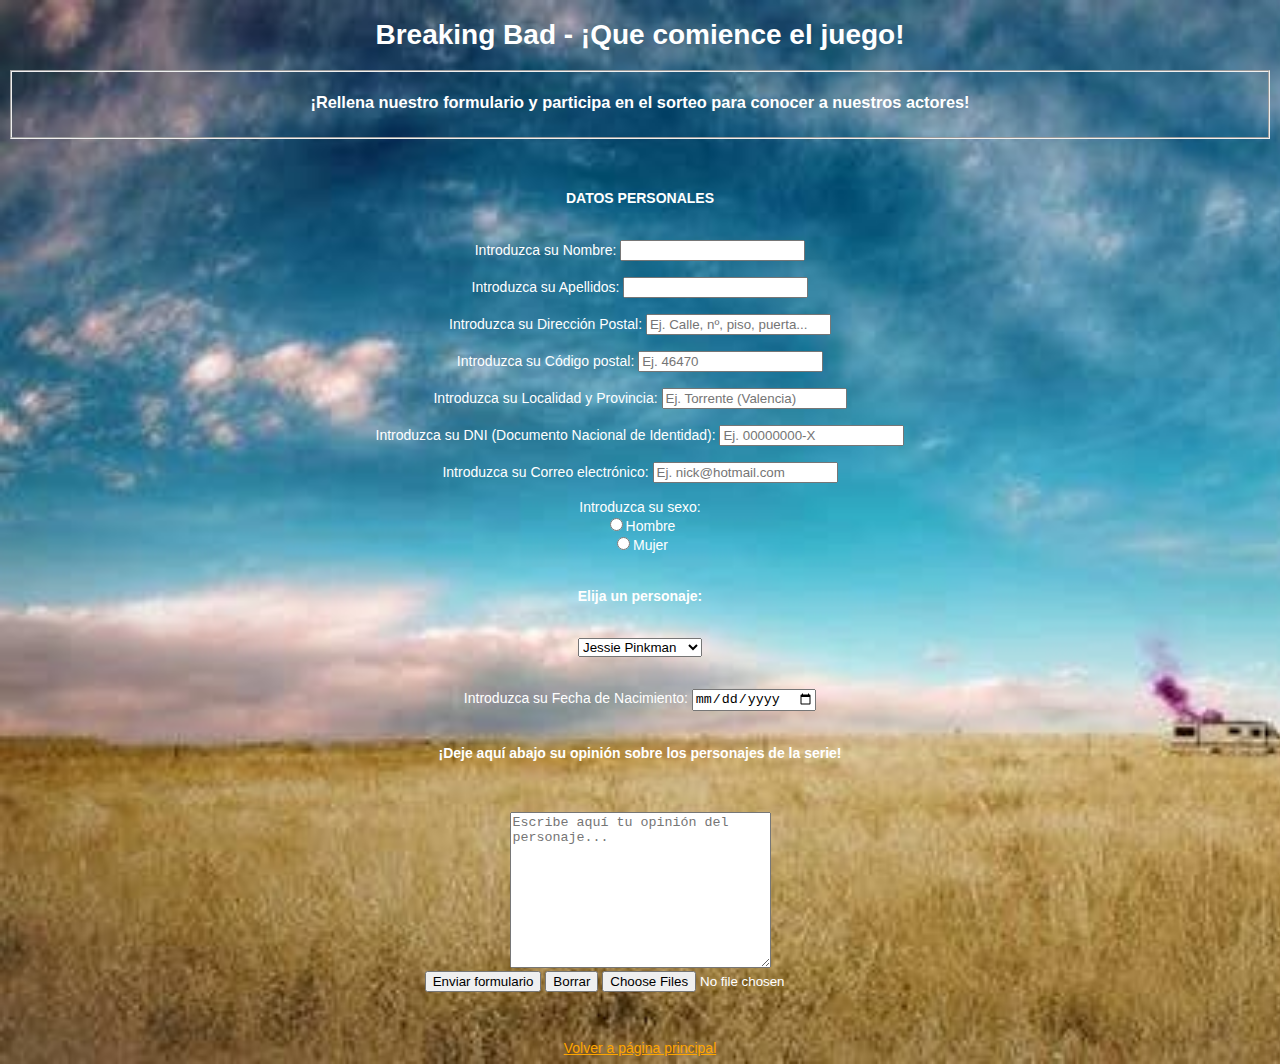
==== formulario.html @ a529c76a "initial commit" ====
<!DOCTYPE html>
<html lang="en">
<head>
    <meta charset="UTF-8">
    <meta name="viewport" content="width=device-width, initial-scale=1.0">
    <title>Formulario Breaking Bad</title>
    <link rel="stylesheet" href="CSS/CSS_BreakingBad.css">
    <link rel="icon" type="image/jpg" href="IMG/icon.png">
</head>
<body id="body2">
    <h1>Breaking Bad - ¡Que comience el juego!</h1>
    <form name="Formulario Breaking Bad" method="post" action="mailto:raul.rodriguez@proeducaglobal.com">
        <fieldset><h3>¡Rellena nuestro formulario y participa en el sorteo para conocer a nuestros actores!</h3></fieldset>
        <br>
        <br><h4>DATOS PERSONALES</h4>
        <br>Introduzca su Nombre: <input type="text" name="Nombre" id="">
        <br>
        <br>Introduzca su Apellidos: <input type="text" name="Apellidos" id="">
        <br>
        <br>Introduzca su Dirección Postal: <input type="text" name="Dirección Postal" placeholder="Ej. Calle, nº, piso, puerta...">
        <br>
        <br>Introduzca su Código postal: <input type="text" name="Código postal" placeholder="Ej. 46470" id="">
        <br>
        <br>Introduzca su Localidad y Provincia: <input type="text" name="Localidad y Provincia" placeholder="Ej. Torrente (Valencia)" id="">
        <br>
        <br>Introduzca su DNI (Documento Nacional de Identidad): <input type="text" name="DNI(Documento Nacional de Identidad)" placeholder="Ej. 00000000-X" id="">
        <br>
        <br>Introduzca su Correo electrónico: <input type="email" name="Correo electrónico"placeholder="Ej. nick@hotmail.com" id="">
        <br>
        <br>Introduzca su sexo: 
        <br><input type="radio" name="FP" id="" value="">Hombre
        <br><input type="radio" name="FP" id="" value="">Mujer
        <br>
        <br><h4>Elija un personaje:</h4>
        <br><select name="Personajes" id="">
            <option value="1">Jessie Pinkman</option>
            <option value="2">Walter White</option>
            <option value="3">Saul Goodman</option>
            <option value="4">Gustavo Fring</option>
            <option value="5">Pollos Hermanos</option>
            <option value="6"> Otros personajes</option>
        </select>
        <br>
        <br>
        <br>Introduzca su Fecha de Nacimiento: <input type="date" name="" id="">
        <br>
        <br><h4>¡Deje aquí abajo su opinión sobre los personajes de la serie!</h4>
        <br> 
        <br><textarea name="Opinión personajes" id="" cols="30" rows="10" placeholder="Escribe aquí tu opinión del personaje..." width="400px"></textarea>
        <br><input type="submit" value="Enviar formulario">
        <input type="reset" value="Borrar">
        <input type="file" name="" id="" value="Subir archivo" multiple>
    </form>
    <br>
    <br>
    <br><a href="index.html" class="volver">Volver a página principal</a>

    
</body>
</html>
---- CSS/CSS_BreakingBad.css ----
@font-face {
    font-family: 'Breaking B';
    src: url(../Fuente/Breaking\ B.ttf);
}

#body1 { 
    font-family: color white;
    text-align: center;
    background-image: url(../IMG/fondo.jpg);
    background-repeat: no-repeat;
    background-size:cover;
}
header img {
    width: 200px;
    height: 200px;
}
h2{
    font-family: 'Breaking B';
    font-style: normal;
    font-size: 48px;
    color: white;
    text-align: center;
}
.poster {
    width: 700px;
    height: 300px;
    border: 10px outset brown;
    border-radius: 22px;
}
.poster img {
    text-align: center;
    width: 100%;
    height: 100%; 
}
#body2{
    font-family: Helvetica;
    color: white;
    font-size: 14px;
    text-align: justify;
    text-align: center;
    background-image: url(../IMG/fondo.jpg);
    background-repeat: no-repeat;
    background-size:cover; 
}
#body3{
    background-color: #0c3e11;
    font-family: Helvetica;
    text-align: center;
    color: #2b2d23;
}
.cabecera{
    width: 700px;
    height: 300px;
}
.letraG{
    font-family: Helvetica;
    font-size: 50px;
    font-weight: bolder;
    padding: 0px;
    margin-top: auto;
    margin-bottom: auto;
}
.letraP{
    font-family: Helvetica;
    font-size: 10px;
    font-weight: bolder;
    text-align: center;
    padding: 0px;
    margin-top: auto;
    margin-bottom: auto;
}
.color1{
    background-color: #b8d82c;
}
.color2{
    background-color:#d6ea7b ;
}
.color3{
    background-color: #eff6cc;
}
.color4{
    background-color: #89a417;
}
.color5{
    background-color: #63702b;
}
.color6{
    background-color: #c5e248;
}
.color7{
    background-color: #bcc49e;  
}
.color8{
    background-color: #818d4f;  
}
.morado{
    background-color: #a98fcf;
}
.colorbajo{
    background-color: #c3c42d;
}
#hank{
    height: auto;
    width: 90px;
}
table{
    empty-cells: hide;
    background-color: #2b2d23;
    border-collapse: separate;
    border-spacing: 10px;
    margin:auto;
    font-family: Helvetica;
}
td{
  width: 90px;
  height: 70px;
  margin: 0px;
}
p{
    margin: 0px;
}
.volver{
    font-family: Helvetica;
    color: orange;
}
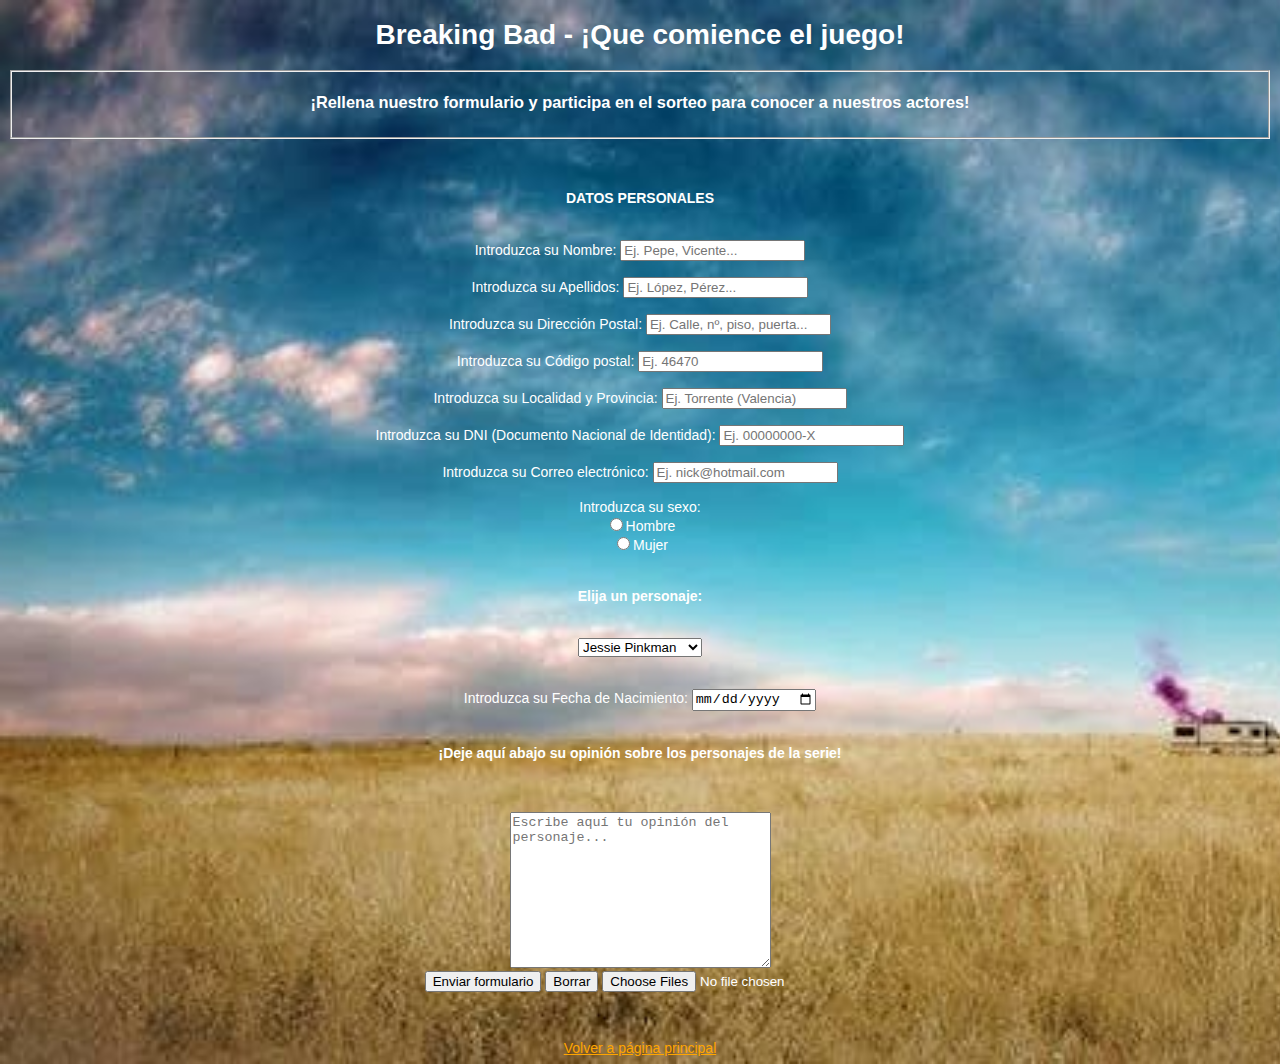
==== commit b841807b: "Modificación Formulario 29-02-2024" ====
--- a/formulario.html
+++ b/formulario.html
@@ -13,9 +13,9 @@
         <fieldset><h3>¡Rellena nuestro formulario y participa en el sorteo para conocer a nuestros actores!</h3></fieldset>
         <br>
         <br><h4>DATOS PERSONALES</h4>
-        <br>Introduzca su Nombre: <input type="text" name="Nombre" id="">
+        <br>Introduzca su Nombre: <input type="text" name="Nombre" id="" placeholder="Ej. Pepe, Vicente..." required>
         <br>
-        <br>Introduzca su Apellidos: <input type="text" name="Apellidos" id="">
+        <br>Introduzca su Apellidos: <input type="text" name="Apellidos" id="" placeholder="Ej. López, Pérez..." required>
         <br>
         <br>Introduzca su Dirección Postal: <input type="text" name="Dirección Postal" placeholder="Ej. Calle, nº, piso, puerta...">
         <br>
@@ -25,7 +25,7 @@
         <br>
         <br>Introduzca su DNI (Documento Nacional de Identidad): <input type="text" name="DNI(Documento Nacional de Identidad)" placeholder="Ej. 00000000-X" id="">
         <br>
-        <br>Introduzca su Correo electrónico: <input type="email" name="Correo electrónico"placeholder="Ej. nick@hotmail.com" id="">
+        <br>Introduzca su Correo electrónico: <input type="email" name="Correo electrónico"placeholder="Ej. nick@hotmail.com" id="" required>
         <br>
         <br>Introduzca su sexo: 
         <br><input type="radio" name="FP" id="" value="">Hombre
